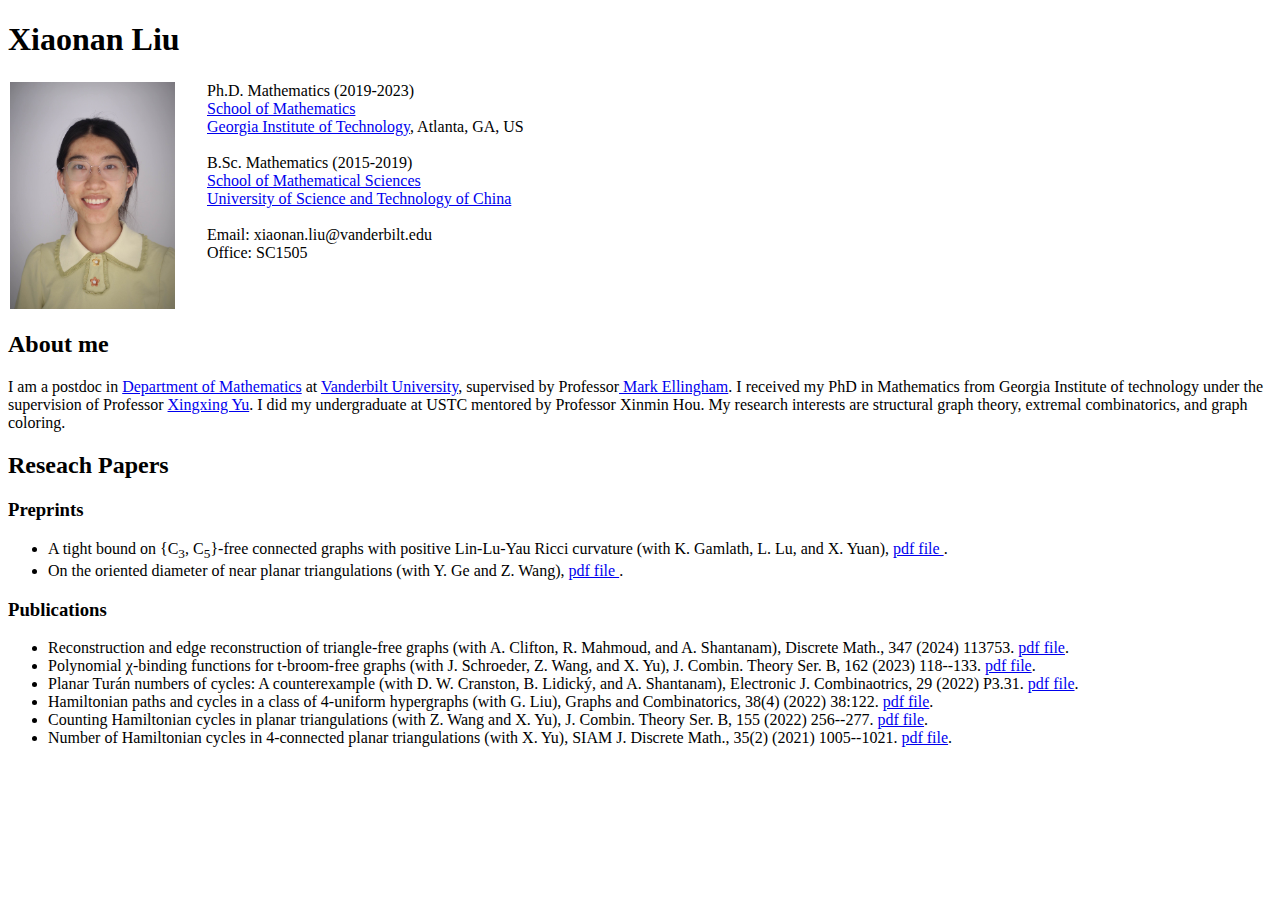
==== index.html @ 6da508d1 "Update index.html" ====
<!DOCTYPE html PUBLIC "-//W3C//DTD XHTML 1.0 Transitional//EN" "http://www.w3.org/TR/xhtml1/DTD/xhtml1-transitional.dtd">
<html xmlns="http://www.w3.org/1999/xhtml">
<head>
<meta http-equiv="Content-Type" content="text/html; charset=utf-8" />
<title>Xiaonan Liu</title>
</head>

<body>

<h1>Xiaonan Liu </h1>

<table cellpadding="0" >
    <COLGROUP align="center" width=100>
    <COLGROUP align="center" width="150*">
    <THEAD valign="top">

    <tr>
    <td>
    <img src="Xiaonan.jpg" alt="Xiaonan Liu" width=165 style="padding-right:30px" ></td>
    <td>
    <div>
    Ph.D. Mathematics (2019-2023) <br>  
    <a target="_blank" href=https://math.gatech.edu/>School of Mathematics</a> <br>
    <a target="_blank" href=https://www.gatech.edu/>Georgia Institute of Technology</a>, Atlanta, GA, US<br>

    <br>

    B.Sc. Mathematics (2015-2019) <br>
    <a target="_blank" href=https://math.ustc.edu.cn/19036/listm.htm/>School of Mathematical Sciences</a><br>
    <a target="_blank" href=https://en.ustc.edu.cn/>University of Science and Technology of China</a><br>

    <br>


    Email: xiaonan.liu@vanderbilt.edu <br>
    Office: SC1505 <br>
    </div>
    </td>
    </tr>
    </table>


<h2>About me</h2>

I am a postdoc in <a href="https://as.vanderbilt.edu/math/"> Department of Mathematics</a> at <a href="https://www.vanderbilt.edu/"> Vanderbilt University</a>, supervised by Professor<a href="https://math.vanderbilt.edu/ellingmn/"> Mark Ellingham</a>.
I received my PhD in Mathematics from Georgia Institute of technology under the supervision of Professor <a href="https://yu.math.gatech.edu/">Xingxing Yu</a>.
I did my undergraduate at USTC mentored by Professor Xinmin Hou.
 My research interests are structural graph theory, extremal combinatorics, and graph coloring.


<h2> Reseach Papers </h2>

        <h3>Preprints</h3>
<ul>


    <li> A tight bound on {C<sub>3</sub>, C<sub>5</sub>}-free connected graphs with positive Lin-Lu-Yau Ricci curvature (with K. Gamlath, L. Lu, and X. Yuan), <a href="https://arxiv.org/abs/2312.16593"> pdf file </a>. </li>
<li> On the oriented diameter of near planar triangulations (with Y. Ge and Z. Wang), <a href="https://arxiv.org/abs/2312.03258"> pdf file </a>. </li>
    
    
</ul>  

        <h3>Publications</h3>
 <ul>
<li> Reconstruction and edge reconstruction of triangle-free graphs (with A. Clifton, R. Mahmoud, and A. Shantanam), Discrete Math., 347 (2024) 113753. <a href="https://arxiv.org/abs/2210.00338"> pdf file</a>.</li>

<li> Polynomial &chi;-binding functions for t-broom-free graphs (with J. Schroeder, Z. Wang, and X. Yu), J. Combin. Theory Ser. B, 162 (2023) 118--133.
<a href="https://arxiv.org/abs/2106.08871"> pdf file</a>.   </li>

<li> Planar Tur&aacute;n numbers of cycles: A counterexample (with D. W. Cranston, B. Lidick&yacute;, and A. Shantanam), Electronic J. Combinaotrics, 29 (2022) P3.31.
<a href="https://arxiv.org/abs/2110.02043"> pdf file</a>.

<li> Hamiltonian paths and cycles in a class of 4-uniform hypergraphs (with G. Liu), Graphs and Combinatorics, 38(4) (2022) 38:122. <a href="http://arxiv.org/abs/2104.05016"> pdf file</a>. </li>

<li> Counting Hamiltonian cycles in planar triangulations (with Z. Wang and X. Yu), J. Combin. Theory Ser. B, 155 (2022) 256--277. <a href="https://arxiv.org/abs/2105.07551"> pdf file</a>. </li>

<li> Number of Hamiltonian cycles in 4-connected planar triangulations (with X. Yu), SIAM J. Discrete Math., 35(2) (2021) 1005--1021. <a href="https://arxiv.org/abs/2104.04898"> pdf file</a>. </li> 
</ul>


</body>
</html>
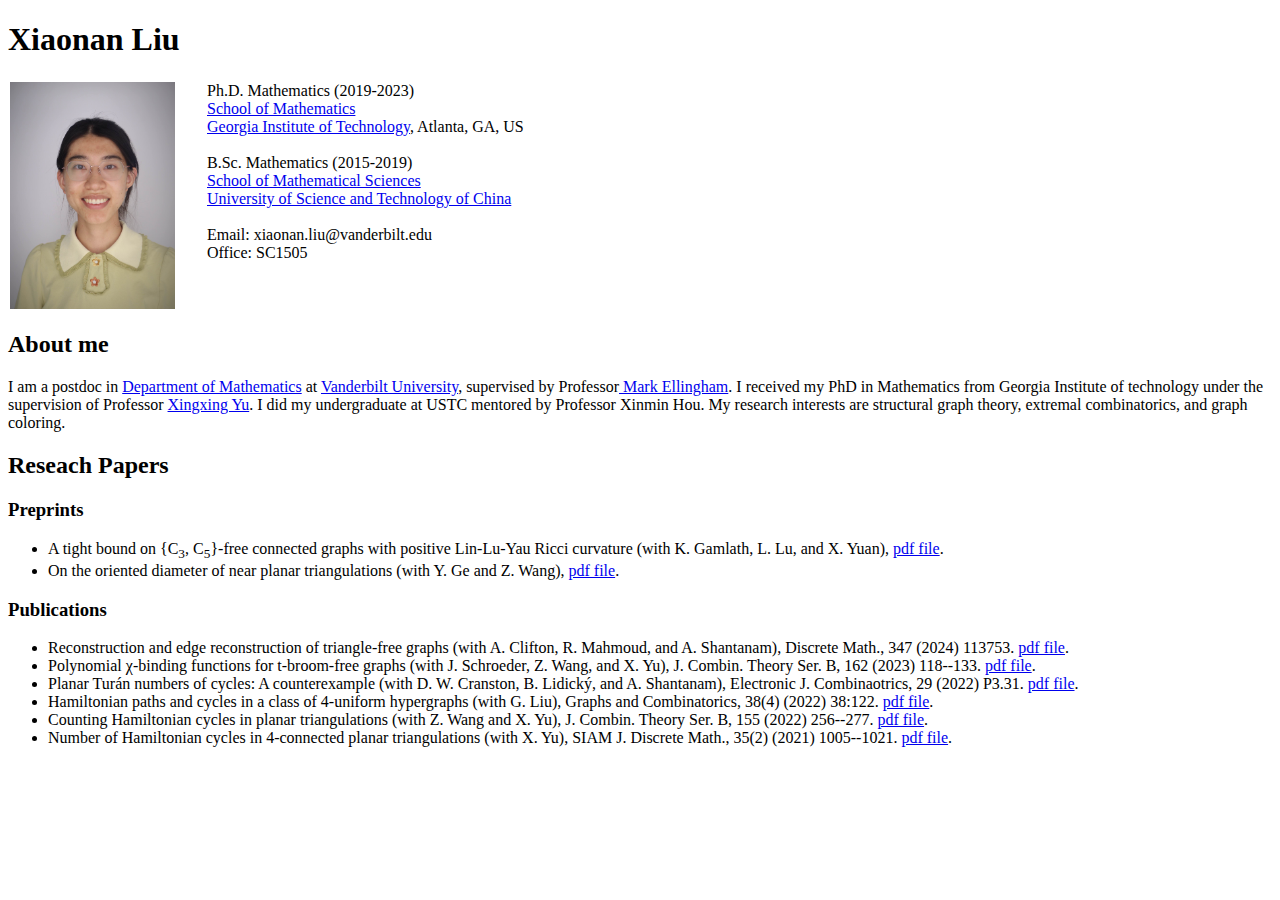
==== commit a3c24922: "Update index.html" ====
--- a/index.html
+++ b/index.html
@@ -54,8 +54,8 @@
 <ul>
 
 
-    <li> A tight bound on {C<sub>3</sub>, C<sub>5</sub>}-free connected graphs with positive Lin-Lu-Yau Ricci curvature (with K. Gamlath, L. Lu, and X. Yuan), <a href="https://arxiv.org/abs/2312.16593"> pdf file </a>. </li>
-<li> On the oriented diameter of near planar triangulations (with Y. Ge and Z. Wang), <a href="https://arxiv.org/abs/2312.03258"> pdf file </a>. </li>
+    <li> A tight bound on {C<sub>3</sub>, C<sub>5</sub>}-free connected graphs with positive Lin-Lu-Yau Ricci curvature (with K. Gamlath, L. Lu, and X. Yuan), <a href="https://arxiv.org/abs/2312.16593"> pdf file</a>. </li>
+<li> On the oriented diameter of near planar triangulations (with Y. Ge and Z. Wang), <a href="https://arxiv.org/abs/2312.03258"> pdf file</a>. </li>
     
     
 </ul>  
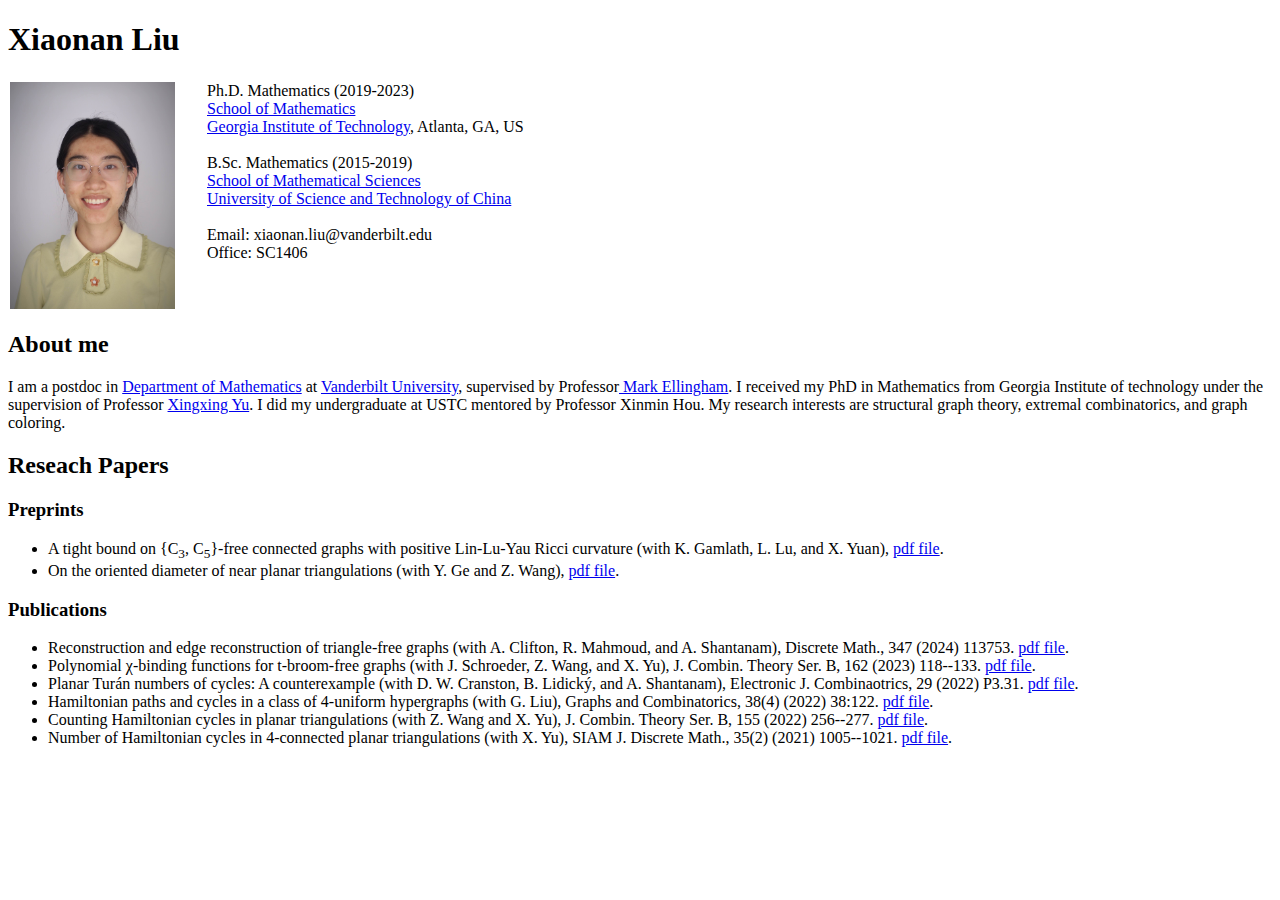
==== commit 4a60f9a7: "Update index.html" ====
--- a/index.html
+++ b/index.html
@@ -33,7 +33,7 @@
 
 
     Email: xiaonan.liu@vanderbilt.edu <br>
-    Office: SC1505 <br>
+    Office: SC1406 <br>
     </div>
     </td>
     </tr>
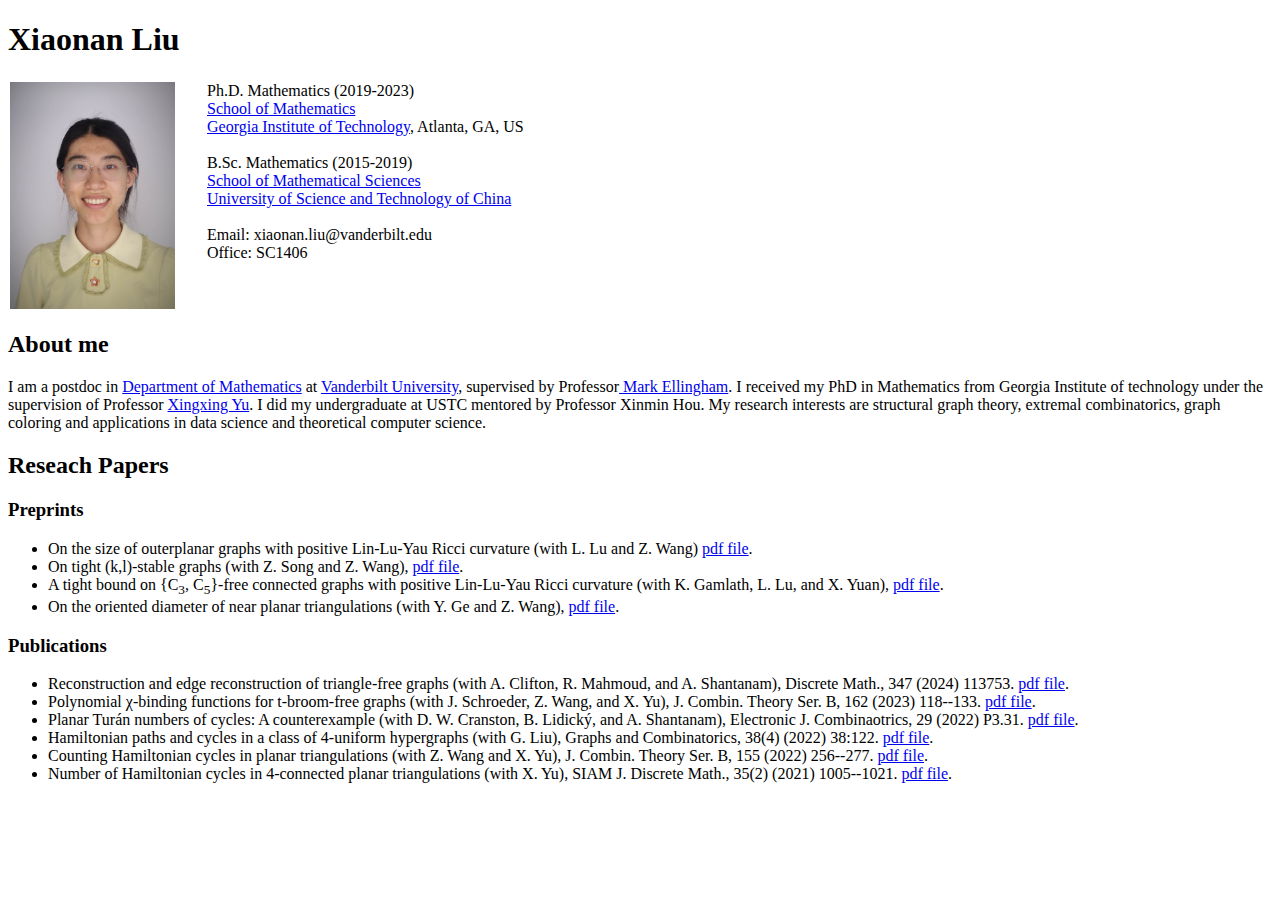
==== commit 76fc58d3: "Update index.html" ====
--- a/index.html
+++ b/index.html
@@ -45,7 +45,7 @@
 I am a postdoc in <a href="https://as.vanderbilt.edu/math/"> Department of Mathematics</a> at <a href="https://www.vanderbilt.edu/"> Vanderbilt University</a>, supervised by Professor<a href="https://math.vanderbilt.edu/ellingmn/"> Mark Ellingham</a>.
 I received my PhD in Mathematics from Georgia Institute of technology under the supervision of Professor <a href="https://yu.math.gatech.edu/">Xingxing Yu</a>.
 I did my undergraduate at USTC mentored by Professor Xinmin Hou.
- My research interests are structural graph theory, extremal combinatorics, and graph coloring.
+ My research interests are structural graph theory, extremal combinatorics, graph coloring and applications in data science and theoretical computer science.
 
 
 <h2> Reseach Papers </h2>
@@ -53,8 +53,9 @@
         <h3>Preprints</h3>
 <ul>
 
-
-    <li> A tight bound on {C<sub>3</sub>, C<sub>5</sub>}-free connected graphs with positive Lin-Lu-Yau Ricci curvature (with K. Gamlath, L. Lu, and X. Yuan), <a href="https://arxiv.org/abs/2312.16593"> pdf file</a>. </li>
+<li> On the size of outerplanar graphs with positive Lin-Lu-Yau Ricci curvature (with L. Lu and Z. Wang) <a href="https://arxiv.org/abs/2409.13666"> pdf file</a>. </li>    
+<li> On tight (k,l)-stable graphs (with Z. Song and Z. Wang), <a href="https://arxiv.org/abs/2404.01639"> pdf file</a>. </li>
+<li> A tight bound on {C<sub>3</sub>, C<sub>5</sub>}-free connected graphs with positive Lin-Lu-Yau Ricci curvature (with K. Gamlath, L. Lu, and X. Yuan), <a href="https://arxiv.org/abs/2312.16593"> pdf file</a>. </li>
 <li> On the oriented diameter of near planar triangulations (with Y. Ge and Z. Wang), <a href="https://arxiv.org/abs/2312.03258"> pdf file</a>. </li>
     
     
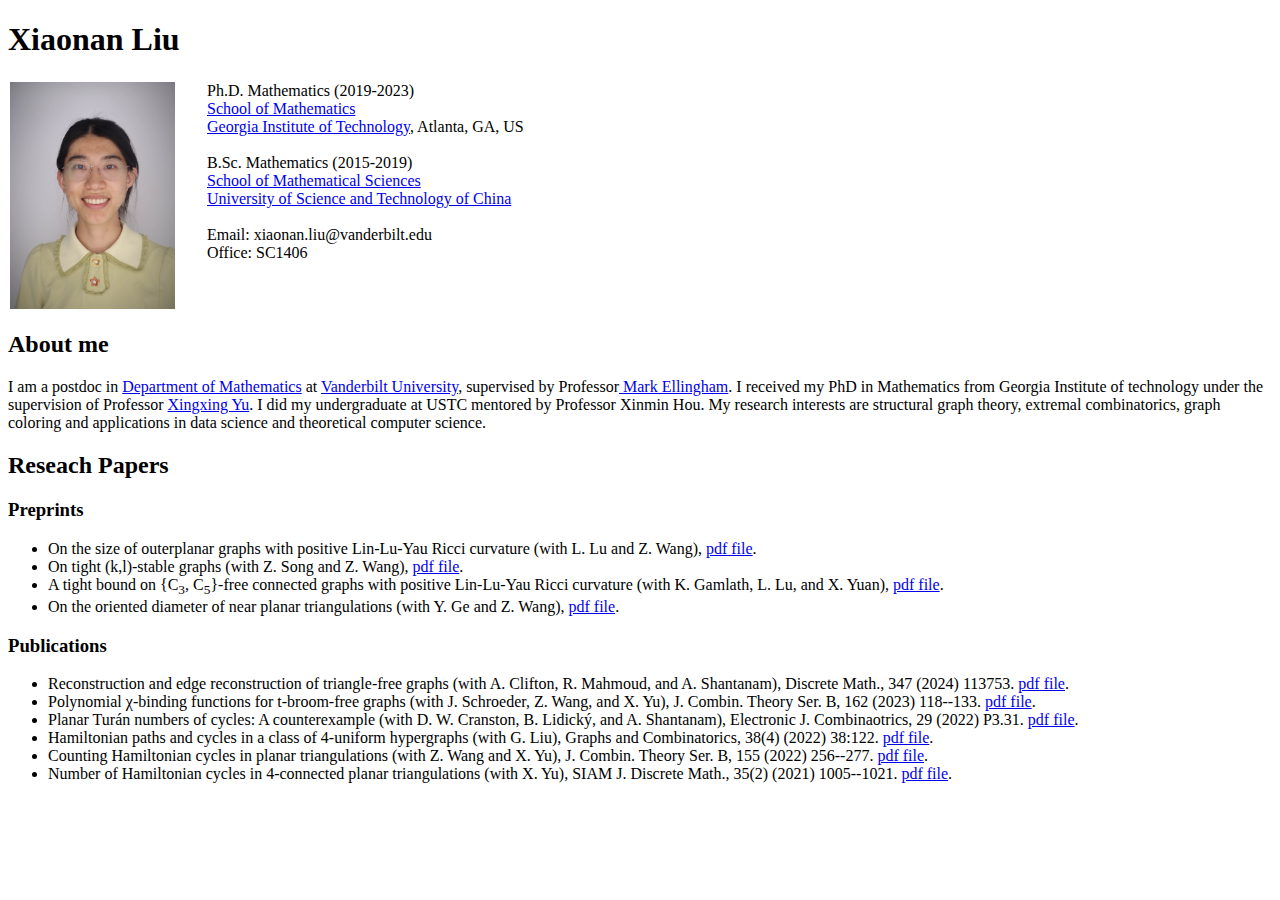
==== commit ea205683: "Update index.html" ====
--- a/index.html
+++ b/index.html
@@ -53,7 +53,7 @@
         <h3>Preprints</h3>
 <ul>
 
-<li> On the size of outerplanar graphs with positive Lin-Lu-Yau Ricci curvature (with L. Lu and Z. Wang) <a href="https://arxiv.org/abs/2409.13666"> pdf file</a>. </li>    
+<li> On the size of outerplanar graphs with positive Lin-Lu-Yau Ricci curvature (with L. Lu and Z. Wang), <a href="https://arxiv.org/abs/2409.13666"> pdf file</a>. </li>    
 <li> On tight (k,l)-stable graphs (with Z. Song and Z. Wang), <a href="https://arxiv.org/abs/2404.01639"> pdf file</a>. </li>
 <li> A tight bound on {C<sub>3</sub>, C<sub>5</sub>}-free connected graphs with positive Lin-Lu-Yau Ricci curvature (with K. Gamlath, L. Lu, and X. Yuan), <a href="https://arxiv.org/abs/2312.16593"> pdf file</a>. </li>
 <li> On the oriented diameter of near planar triangulations (with Y. Ge and Z. Wang), <a href="https://arxiv.org/abs/2312.03258"> pdf file</a>. </li>
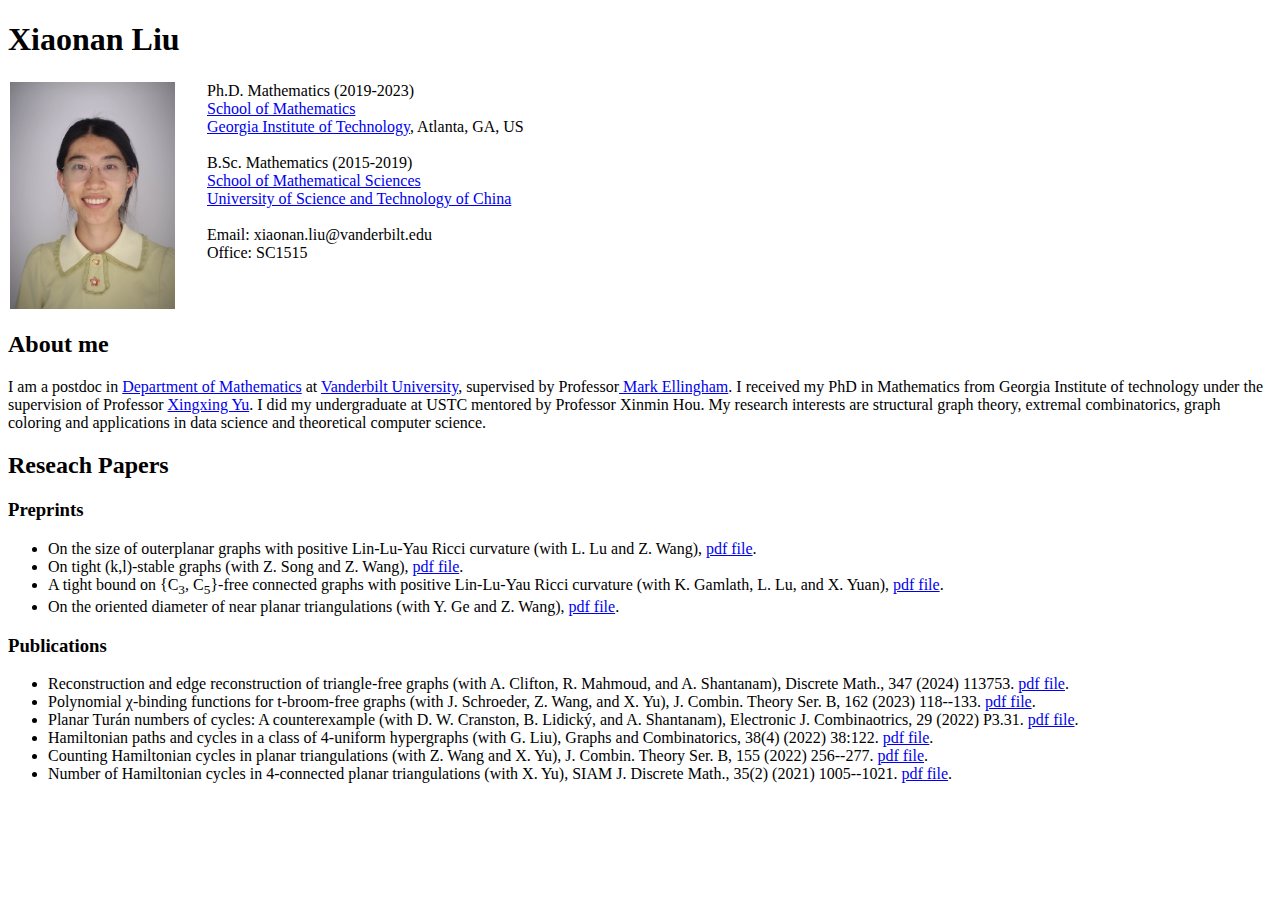
==== commit c7f84703: "Update index.html" ====
--- a/index.html
+++ b/index.html
@@ -33,7 +33,7 @@
 
 
     Email: xiaonan.liu@vanderbilt.edu <br>
-    Office: SC1406 <br>
+    Office: SC1515 <br>
     </div>
     </td>
     </tr>
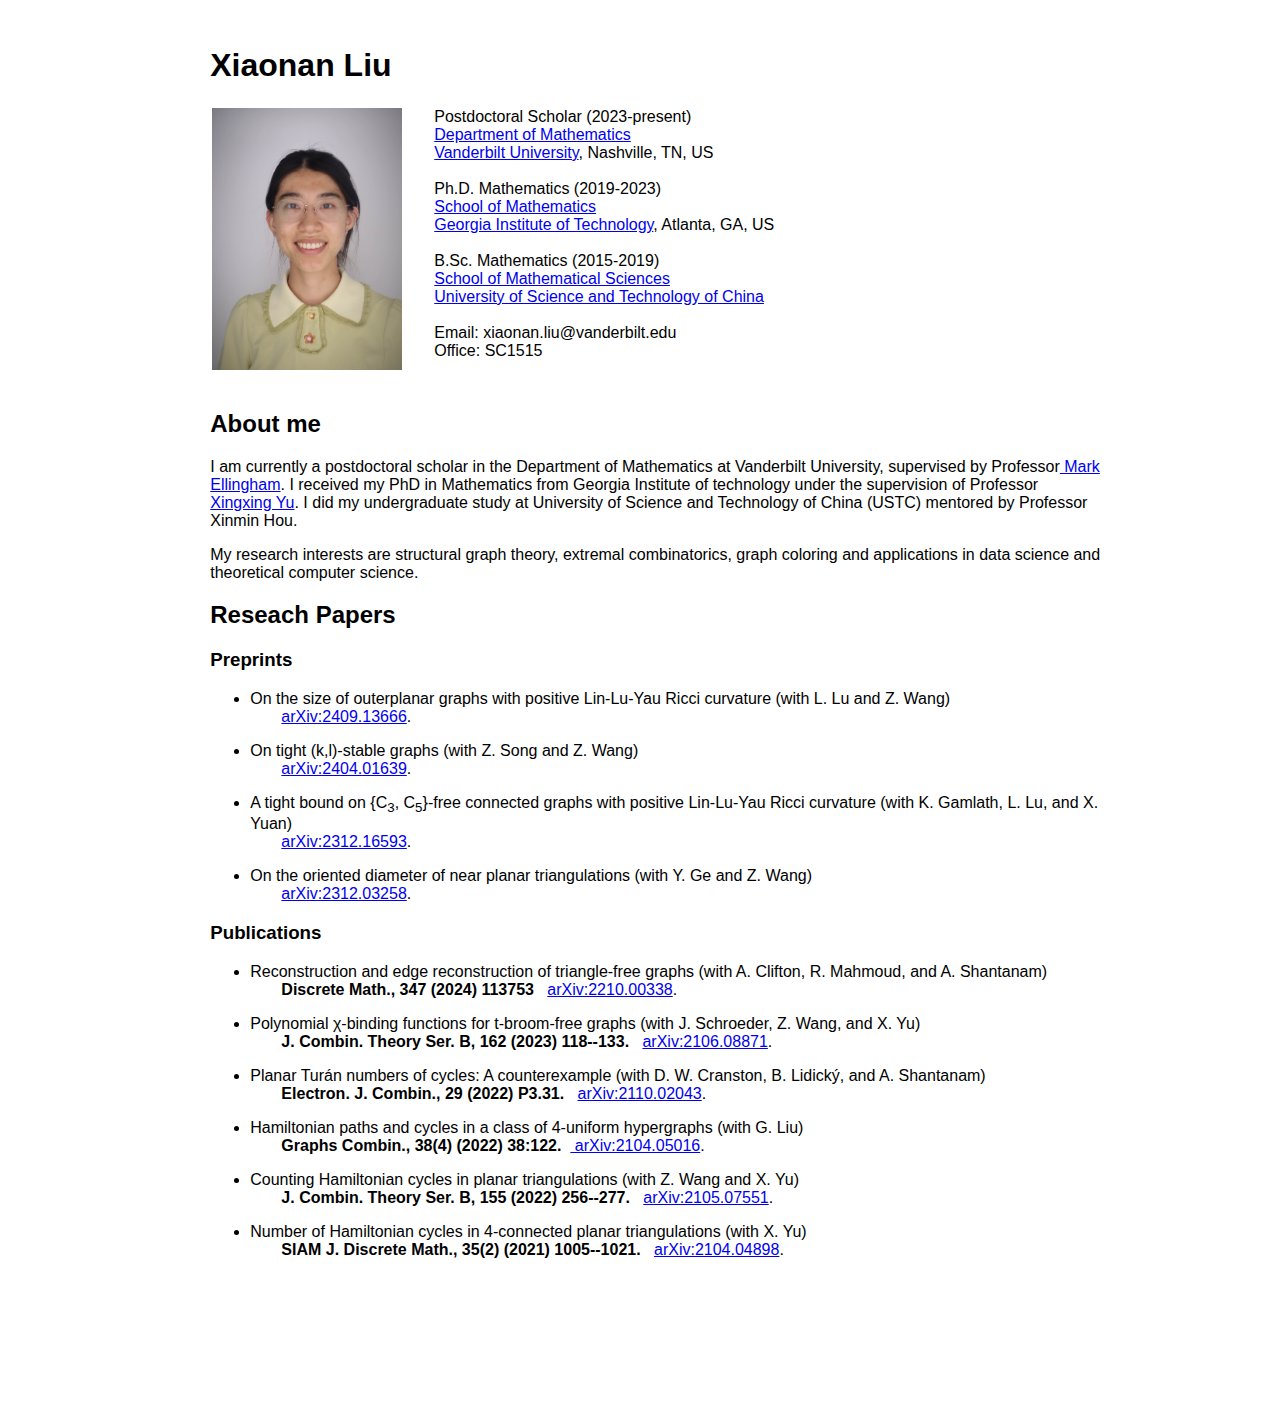
==== commit b4c6bc0f: "Add files via upload" ====
--- a/index.html
+++ b/index.html
@@ -2,10 +2,27 @@
 <html xmlns="http://www.w3.org/1999/xhtml">
 <head>
 <meta http-equiv="Content-Type" content="text/html; charset=utf-8" />
+
+
+
+<link rel="stylesheet" href="style-2.css">
+
+<style>
+      html,body,h1,h2,h3,h4,h5,h6 {font-family: 'Titillium Web', sans-serif}
+ </style>
+
+
+
 <title>Xiaonan Liu</title>
 </head>
 
 <body>
+
+<div style="margin-left:16%">
+<div style="margin-right:16%">
+<div style="margin-bottom:18%">
+
+<br>
 
 <h1>Xiaonan Liu </h1>
 
@@ -16,9 +33,16 @@
 
     <tr>
     <td>
-    <img src="Xiaonan.jpg" alt="Xiaonan Liu" width=165 style="padding-right:30px" ></td>
+    <img src="Xiaonan.jpg" alt="Xiaonan Liu" width=190 style="padding-right:30px" ></td>
     <td>
     <div>
+    Postdoctoral Scholar (2023-present)<br>
+    <a target="_blank" href=https://as.vanderbilt.edu/math/>Department of Mathematics</a> <br>
+    <a target="_blank" href=https://www.vanderbilt.edu/>Vanderbilt University</a>, Nashville, TN, US<br>
+
+    <br>
+
+
     Ph.D. Mathematics (2019-2023) <br>  
     <a target="_blank" href=https://math.gatech.edu/>School of Mathematics</a> <br>
     <a target="_blank" href=https://www.gatech.edu/>Georgia Institute of Technology</a>, Atlanta, GA, US<br>
@@ -38,14 +62,15 @@
     </td>
     </tr>
     </table>
-
-
+<br>
 <h2>About me</h2>
 
-I am a postdoc in <a href="https://as.vanderbilt.edu/math/"> Department of Mathematics</a> at <a href="https://www.vanderbilt.edu/"> Vanderbilt University</a>, supervised by Professor<a href="https://math.vanderbilt.edu/ellingmn/"> Mark Ellingham</a>.
+I am currently a postdoctoral scholar in the Department of Mathematics at Vanderbilt University, supervised by Professor<a href="https://math.vanderbilt.edu/ellingmn/"> Mark Ellingham</a>.
 I received my PhD in Mathematics from Georgia Institute of technology under the supervision of Professor <a href="https://yu.math.gatech.edu/">Xingxing Yu</a>.
-I did my undergraduate at USTC mentored by Professor Xinmin Hou.
- My research interests are structural graph theory, extremal combinatorics, graph coloring and applications in data science and theoretical computer science.
+I did my undergraduate study at University of Science and Technology of China (USTC) mentored by Professor Xinmin Hou.
+
+<br>
+<p>My research interests are structural graph theory, extremal combinatorics, graph coloring and applications in data science and theoretical computer science.</p>
 
 
 <h2> Reseach Papers </h2>
@@ -53,29 +78,42 @@
         <h3>Preprints</h3>
 <ul>
 
-<li> On the size of outerplanar graphs with positive Lin-Lu-Yau Ricci curvature (with L. Lu and Z. Wang), <a href="https://arxiv.org/abs/2409.13666"> pdf file</a>. </li>    
-<li> On tight (k,l)-stable graphs (with Z. Song and Z. Wang), <a href="https://arxiv.org/abs/2404.01639"> pdf file</a>. </li>
-<li> A tight bound on {C<sub>3</sub>, C<sub>5</sub>}-free connected graphs with positive Lin-Lu-Yau Ricci curvature (with K. Gamlath, L. Lu, and X. Yuan), <a href="https://arxiv.org/abs/2312.16593"> pdf file</a>. </li>
-<li> On the oriented diameter of near planar triangulations (with Y. Ge and Z. Wang), <a href="https://arxiv.org/abs/2312.03258"> pdf file</a>. </li>
+<li><p>On the size of outerplanar graphs with positive Lin-Lu-Yau Ricci curvature (with L. Lu and Z. Wang) <br>
+       &nbsp;&nbsp;&nbsp;&nbsp;&nbsp;&nbsp;   <a href="https://arxiv.org/abs/2409.13666"> arXiv:2409.13666</a>. </li></p>   
+
+<li> <p>On tight (k,l)-stable graphs (with Z. Song and Z. Wang)<br>
+         &nbsp;&nbsp;&nbsp;&nbsp;&nbsp;&nbsp; <a href="https://arxiv.org/abs/2404.01639"> arXiv:2404.01639</a>. </li></p>
+
+<li><p> A tight bound on {C<sub>3</sub>, C<sub>5</sub>}-free connected graphs with positive Lin-Lu-Yau Ricci curvature (with K. Gamlath, L. Lu, and X. Yuan)<br> 
+        &nbsp;&nbsp;&nbsp;&nbsp;&nbsp;&nbsp;  <a href="https://arxiv.org/abs/2312.16593"> arXiv:2312.16593</a>. </li></p>
+
+
+
+<li> <p>On the oriented diameter of near planar triangulations (with Y. Ge and Z. Wang)<br>
+       &nbsp;&nbsp;&nbsp;&nbsp;&nbsp;&nbsp;   <a href="https://arxiv.org/abs/2312.03258"> arXiv:2312.03258</a>. </li></p>
     
     
 </ul>  
 
         <h3>Publications</h3>
  <ul>
-<li> Reconstruction and edge reconstruction of triangle-free graphs (with A. Clifton, R. Mahmoud, and A. Shantanam), Discrete Math., 347 (2024) 113753. <a href="https://arxiv.org/abs/2210.00338"> pdf file</a>.</li>
+<li> <p>Reconstruction and edge reconstruction of triangle-free graphs (with A. Clifton, R. Mahmoud, and A. Shantanam)<br> 
+         &nbsp;&nbsp;&nbsp;&nbsp;&nbsp;&nbsp; <b>Discrete Math., 347 (2024) 113753 </b>  &nbsp;  <a href="https://arxiv.org/abs/2210.00338"> arXiv:2210.00338</a>.</li></p>
 
-<li> Polynomial &chi;-binding functions for t-broom-free graphs (with J. Schroeder, Z. Wang, and X. Yu), J. Combin. Theory Ser. B, 162 (2023) 118--133.
-<a href="https://arxiv.org/abs/2106.08871"> pdf file</a>.   </li>
+<li><p> Polynomial &chi;-binding functions for t-broom-free graphs (with J. Schroeder, Z. Wang, and X. Yu)<br> 
+         &nbsp;&nbsp;&nbsp;&nbsp;&nbsp;&nbsp; <b>J. Combin. Theory Ser. B, 162 (2023) 118--133.</b> &nbsp; <a href="https://arxiv.org/abs/2106.08871"> arXiv:2106.08871</a>.   </li></p>
 
-<li> Planar Tur&aacute;n numbers of cycles: A counterexample (with D. W. Cranston, B. Lidick&yacute;, and A. Shantanam), Electronic J. Combinaotrics, 29 (2022) P3.31.
-<a href="https://arxiv.org/abs/2110.02043"> pdf file</a>.
+<li> <p>Planar Tur&aacute;n numbers of cycles: A counterexample (with D. W. Cranston, B. Lidick&yacute;, and A. Shantanam)<br>
+        &nbsp;&nbsp;&nbsp;&nbsp;&nbsp;&nbsp; <b> Electron. J. Combin., 29 (2022) P3.31.</b> &nbsp; <a href="https://arxiv.org/abs/2110.02043"> arXiv:2110.02043</a>.</p>
 
-<li> Hamiltonian paths and cycles in a class of 4-uniform hypergraphs (with G. Liu), Graphs and Combinatorics, 38(4) (2022) 38:122. <a href="http://arxiv.org/abs/2104.05016"> pdf file</a>. </li>
+<li><p> Hamiltonian paths and cycles in a class of 4-uniform hypergraphs (with G. Liu)<br> 
+        &nbsp;&nbsp;&nbsp;&nbsp;&nbsp;&nbsp; <b> Graphs Combin., 38(4) (2022) 38:122.</b> &nbsp;<a href="http://arxiv.org/abs/2104.05016"> arXiv:2104.05016</a>. </li></p>
 
-<li> Counting Hamiltonian cycles in planar triangulations (with Z. Wang and X. Yu), J. Combin. Theory Ser. B, 155 (2022) 256--277. <a href="https://arxiv.org/abs/2105.07551"> pdf file</a>. </li>
+<li><p>Counting Hamiltonian cycles in planar triangulations (with Z. Wang and X. Yu)<br> 
+        &nbsp;&nbsp;&nbsp;&nbsp;&nbsp;&nbsp; <b> J. Combin. Theory Ser. B, 155 (2022) 256--277.</b> &nbsp; <a href="https://arxiv.org/abs/2105.07551"> arXiv:2105.07551</a>. </li></p>
 
-<li> Number of Hamiltonian cycles in 4-connected planar triangulations (with X. Yu), SIAM J. Discrete Math., 35(2) (2021) 1005--1021. <a href="https://arxiv.org/abs/2104.04898"> pdf file</a>. </li> 
+<li><p> Number of Hamiltonian cycles in 4-connected planar triangulations (with X. Yu)<br>
+        &nbsp;&nbsp;&nbsp;&nbsp;&nbsp;&nbsp; <b> SIAM J. Discrete Math., 35(2) (2021) 1005--1021.</b> &nbsp;  <a href="https://arxiv.org/abs/2104.04898"> arXiv:2104.04898</a>. </li> </p>
 </ul>
 
 
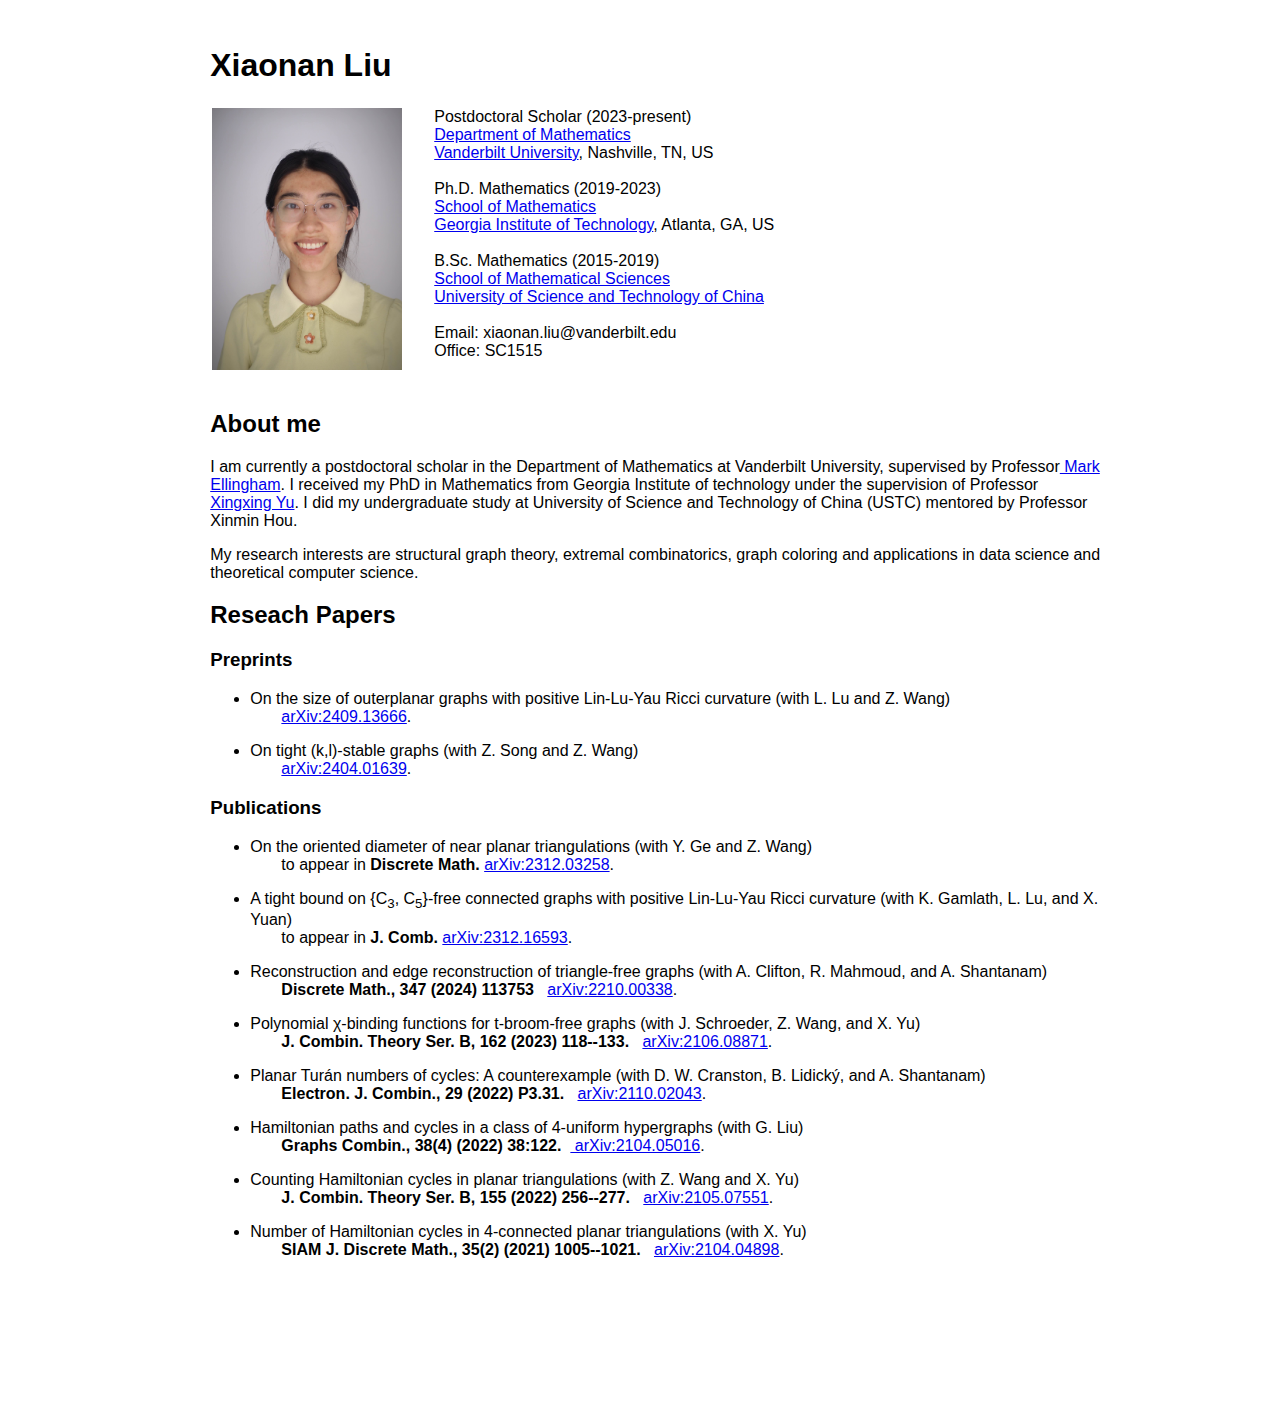
==== commit b518d9d2: "Update index.html" ====
--- a/index.html
+++ b/index.html
@@ -83,20 +83,17 @@
 
 <li> <p>On tight (k,l)-stable graphs (with Z. Song and Z. Wang)<br>
          &nbsp;&nbsp;&nbsp;&nbsp;&nbsp;&nbsp; <a href="https://arxiv.org/abs/2404.01639"> arXiv:2404.01639</a>. </li></p>
-
-<li><p> A tight bound on {C<sub>3</sub>, C<sub>5</sub>}-free connected graphs with positive Lin-Lu-Yau Ricci curvature (with K. Gamlath, L. Lu, and X. Yuan)<br> 
-        &nbsp;&nbsp;&nbsp;&nbsp;&nbsp;&nbsp;  <a href="https://arxiv.org/abs/2312.16593"> arXiv:2312.16593</a>. </li></p>
-
-
-
-<li> <p>On the oriented diameter of near planar triangulations (with Y. Ge and Z. Wang)<br>
-       &nbsp;&nbsp;&nbsp;&nbsp;&nbsp;&nbsp;   <a href="https://arxiv.org/abs/2312.03258"> arXiv:2312.03258</a>. </li></p>
-    
     
 </ul>  
 
         <h3>Publications</h3>
  <ul>
+<li> <p>On the oriented diameter of near planar triangulations (with Y. Ge and Z. Wang)<br>
+       &nbsp;&nbsp;&nbsp;&nbsp;&nbsp;&nbsp; to appear in <b>Discrete Math.</b>  <a href="https://arxiv.org/abs/2312.03258"> arXiv:2312.03258</a>. </li></p>
+       
+<li><p> A tight bound on {C<sub>3</sub>, C<sub>5</sub>}-free connected graphs with positive Lin-Lu-Yau Ricci curvature (with K. Gamlath, L. Lu, and X. Yuan)<br> 
+        &nbsp;&nbsp;&nbsp;&nbsp;&nbsp;&nbsp; to appear in <b>J. Comb.</b>   <a href="https://arxiv.org/abs/2312.16593"> arXiv:2312.16593</a>. </li></p>
+       
 <li> <p>Reconstruction and edge reconstruction of triangle-free graphs (with A. Clifton, R. Mahmoud, and A. Shantanam)<br> 
          &nbsp;&nbsp;&nbsp;&nbsp;&nbsp;&nbsp; <b>Discrete Math., 347 (2024) 113753 </b>  &nbsp;  <a href="https://arxiv.org/abs/2210.00338"> arXiv:2210.00338</a>.</li></p>
 
